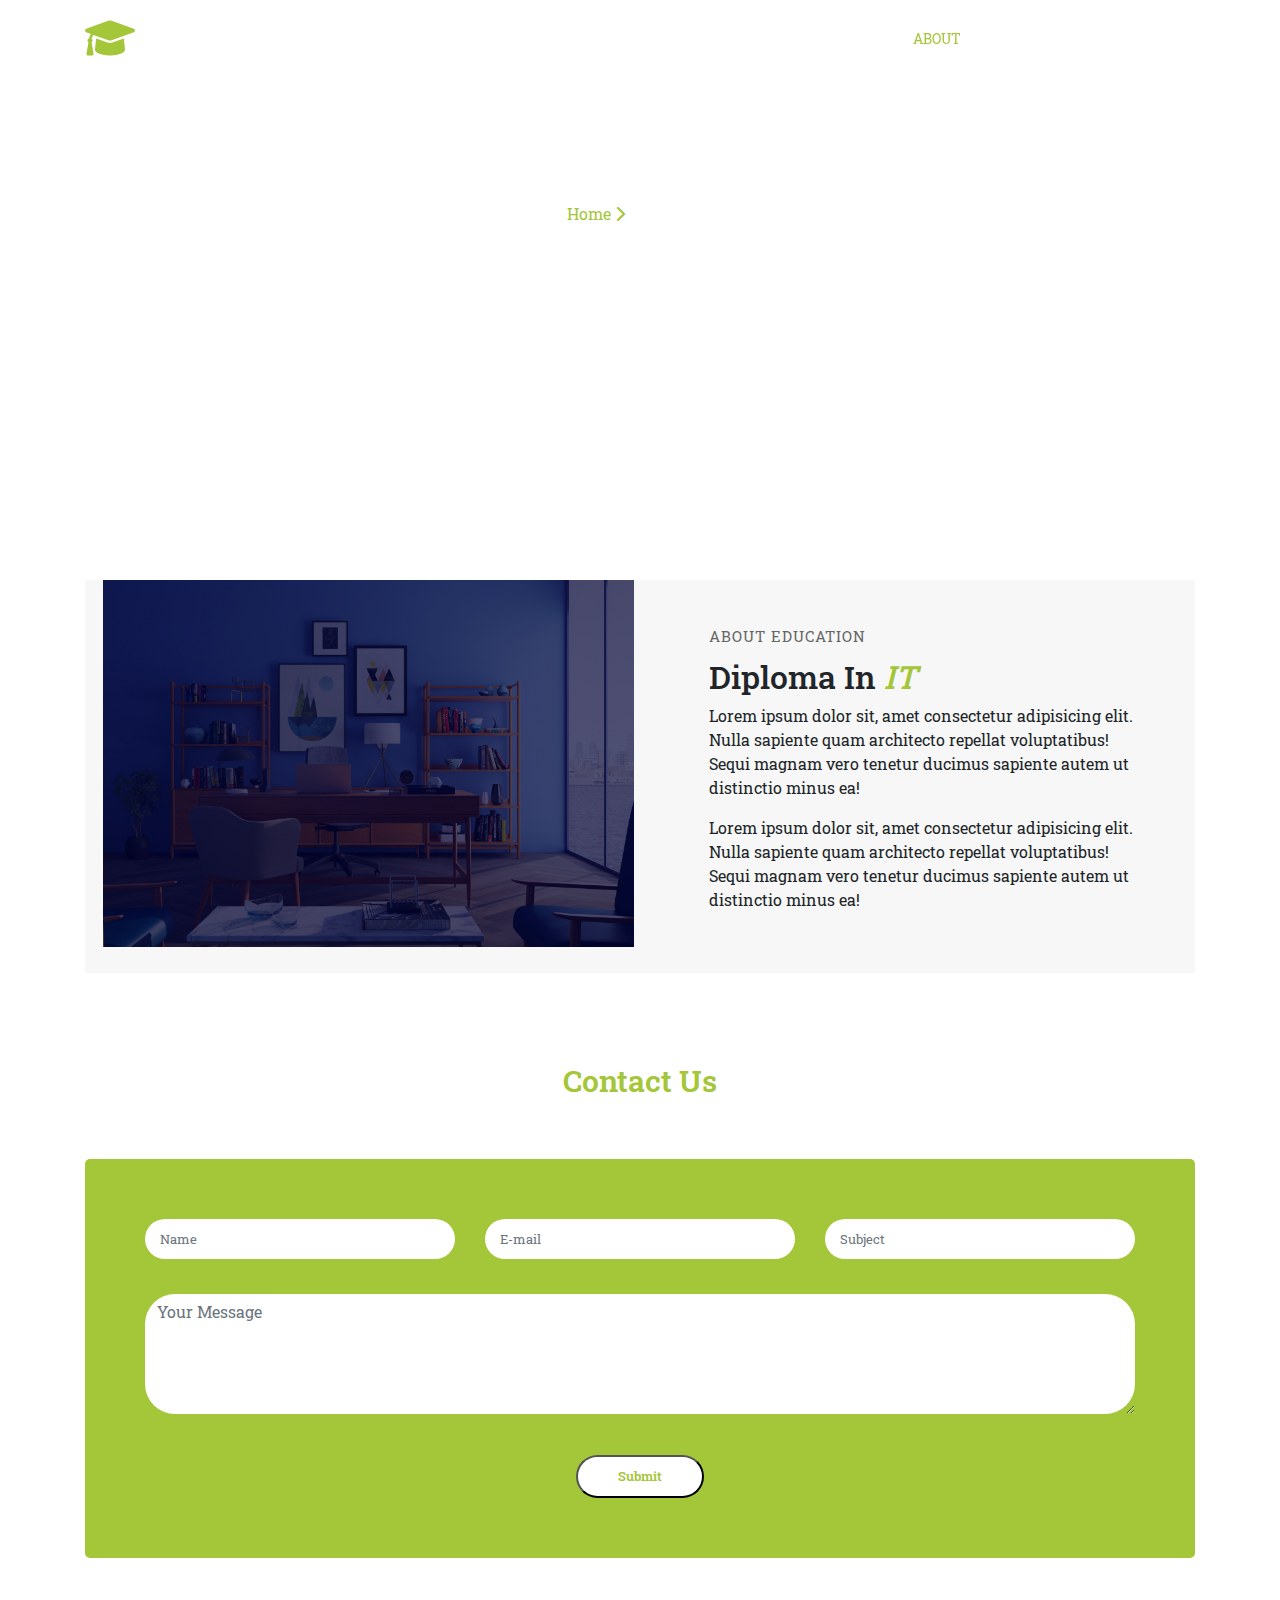
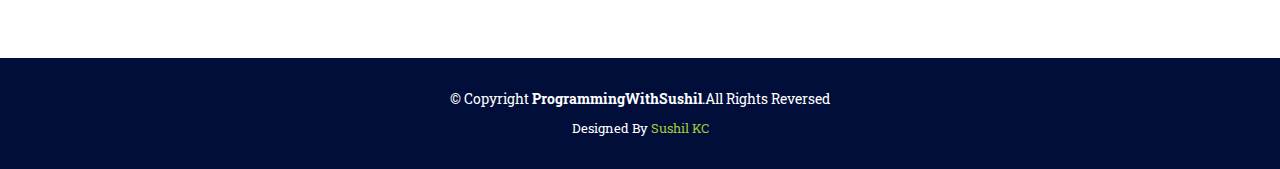
==== about.html @ 9fc65adf "MultipageWebsite" ====
<!DOCTYPE html>
<html lang="en">

<head>
    <meta charset="UTF-8">
    <meta http-equiv="X-UA-Compatible" content="IE=edge">
    <meta name="viewport" content="width=device-width, initial-scale=1.0">
    <title>School Website</title>
    <!--Bootstrap Files-->
    <link rel="stylesheet" href="https://maxcdn.bootstrapcdn.com/bootstrap/4.0.0/css/bootstrap.min.css">

    <!--Fontaswome-->
    <link rel="stylesheet" href="https://cdnjs.cloudflare.com/ajax/libs/font-awesome/6.0.0-beta3/css/all.min.css">

    <!--Custom Css-->
    <link rel="stylesheet" href="./asset/css/style.css">


</head>

<body>
    <!--Nav start-->
    <nav class="navbar header navbar-expand-lg navbar-dark fixed-top">
        <div class="container">
            <div class="brand">
                <a href="index.html"><i class="fas fa-graduation-cap cap-color pr-2 fa-2x"></i>Education</a>

            </div>
            <button class="navbar-toggler" type="button" data-toggle="collapse" data-target="#navbarSupportedContent"
                aria-controls="navbarSupportedContent" aria-expanded="false" aria-label="Toggle navigation">
                <span><i class="fas fa-bars"></i></span>
            </button>
            <div class="collapse navbar-collapse" id="navbarSupportedContent">
                <ul class="navbar-nav ml-auto">
                    <li class="nav-item">
                        <a href="index.html" class="nav-link">Home</a>
                    </li>
                    <li class="nav-item">
                        <a href="about.html" class="nav-link active">About</a>
                    </li>
                    <li class="nav-item">
                        <a href="courses.html" class="nav-link">Courses</a>
                    </li>
                    <li class="nav-item">
                        <a href="contact.html" class="nav-link">Contact</a>
                    </li>
                </ul>

            </div>
    </nav>
    <!--Navbar End-->
    <section class="hero-wrap hero-wrap-2" style="background-image: url(../img/pexels-huseyn-kamaladdin-667838.jpg);">
        <div class="container">
            <div class="row no-gutters  slider-text js-fullheight align-items-center justify-content-center">
                <div class="col-md-9 pb-0 text-center">
                    <p class="breadcrumbs"><span class="mr-2"><a href="index.html">Home <i
                                    class="fa fa-chevron-right"></i></a></span><span class="text-white">About Us<i
                                class="fa fa-chevron-right"></i></span></p>
                    <h1 class="text-white"> About Us</h1>

                </div>
            </div>
        </div>
    </section>

    <!--About-->
    <div class="about">
        <div class="container">
            <div class="row">
                <div class="col-md-12">
                    <div class="more-info-content about-section">
                        <div class="row">
                            <div class="col-md-6">
                                <div class="left-img">
                                    <img class="img-fluid" src="./asset/img/pexels-huseyn-kamaladdin-667838.jpg" alt="">
                                </div>
                            </div>
                            <div class="col-md-6 align-self-center">
                                <div class="right-content">
                                    <span>About Education</span>
                                    <h2>Diploma In <em class="cap-color">IT</em></h2>
                                    <p>Lorem ipsum dolor sit, amet consectetur adipisicing elit. Nulla sapiente quam
                                        architecto repellat voluptatibus! Sequi magnam vero tenetur ducimus sapiente
                                        autem ut distinctio minus ea!</p>
                                    <p>Lorem ipsum dolor sit, amet consectetur adipisicing elit. Nulla sapiente quam
                                        architecto repellat voluptatibus! Sequi magnam vero tenetur ducimus sapiente
                                        autem ut distinctio minus ea!</p>

                                </div>
                            </div>
                        </div>
                    </div>
                </div>
            </div>
        </div>
    </div>
     <!--Contact-->
     <div class="contact">
        <div class="container">
            <div class="row">
                <div class="col-md-12">
                    <div class="section-heading">
                        <h2><em>Contact Us</em></h2>
                    </div>
                </div>
                <div class="col-md-12">
                    <div class="contact-form">
                        <form action="" id="form">
                            <div class="row">
                                <div class="col-lg-4 col-md-12 col-sm-12">
                                    <fieldset>
                                        <input type="text" name="" id="" class="form-control" placeholder="Name">
                                    </fieldset>
                                </div>
                                <div class="col-lg-4 col-md-12 col-sm-12">
                                    <fieldset>
                                        <input type="text" name="" id="" class="form-control" placeholder="E-mail">
                                    </fieldset>
                                </div>
                                <div class="col-lg-4 col-md-12 col-sm-12">
                                    <fieldset>
                                        <input type="text" name="" id="" class="form-control" placeholder="Subject">
                                    </fieldset>
                                </div>
                                <div class="col-lg-12">
                                    <fieldset>
                                        <textarea name="message" rows="6" class="form-control" id="message"
                                            placeholder="Your Message"></textarea>
                                    </fieldset>
                                </div>
                                <div class="col-lg-12">
                                    <fieldset>
                                        <button type="submit" id="form-submit" class="border-button">Submit</button>
                                    </fieldset>
                                </div>
                            </div>
                        </form>
                    </div>
                </div>
            </div>
        </div>
    </div>
    <!--Footer-->
    <footer class="footer">
        <div class="container">
            <div class="copyright">
                &copy; Copyright <strong>ProgrammingWithSushil</strong>.All Rights Reversed
            </div>
            <div class="credits">
                Designed By <a href="">Sushil KC</a>
            </div>
        </div>
    </footer>

    <!--Bootstrap JS Files-->
    <script src="https://code.jquery.com/jquery-3.2.1.slim.min.js"></script>
    <script src="https://cdnjs.cloudflare.com/ajax/libs/popper.js/1.12.9/umd/popper.min.js"></script>
    <script src="https://maxcdn.bootstrapcdn.com/bootstrap/4.0.0/js/bootstrap.min.js"></script>

    <!--Jquery-->
    <script src="https://cdnjs.cloudflare.com/ajax/libs/jquery/3.6.0/jquery.min.js"></script>
    <script>
        $(window).scroll(function () {
            if ($(window).scrollTop()) {
                $('nav').addClass("bg-color");
            } else {
                $('nav').removeClass('bg-color');
            }
        })
    </script>

</body>

</html>
---- asset/css/style.css ----
@import url('https://fonts.googleapis.com/css2?family=Croissant+One&family=Roboto+Slab:wght@100;200;300;400;500;600;700;800;900&display=swap');

/*********************************
Custom Property
*********************************/
* {
    font-family: 'Roboto Slab', serif;
}

a {
    text-decoration: none !important;
    color: #a4c639;
}

/*********************************
Navbar
*********************************/
.brand a {
    color: #fff !important;
    font-size: 20px;
    font-weight: 500;
    padding-top: 20px;
    padding-bottom: 20px;
}

.navbar-toggler {
    border: none !important;
    padding: none !important;
}

.nav-link {
    padding-top: 20px;
    padding-bottom: 20px;
    padding-right: 30px !important;
    color: #fff !important;
    text-transform: uppercase;
    font-size: 14px;
    font-weight: 400;
}

.nav-link:hover {
    color: #a4c639 !important;
}

.cap-color, .active {
    color: #a4c639 !important;
}

/*********************************
Hero
*********************************/
.hero .hero-img img {
    height: 100vh !important;
    width: 100vw !important;
    background-size: cover;
    background-position: center;
}

.carousel-caption {
    display: table;
    position: absolute;
    width: 70%;
    top: 35%;
    transform: translateX(-50%, -50%);
}

.carousel-caption h1 {
    font-size: 55px;
    font-weight: 600;
    text-align: center;
    letter-spacing: 1px;
}

.carousel-caption a {
    color: #fff;
    border: 1px solid #a4c639;
    text-decoration: none;
    background: transparent;
    text-transform: capitalize;
    border-radius: 50px;
    padding: 10px 50px;

    margin-top: 20px;

}

.bg-color {
    background-color: #010e3a !important;
}

@media(max-width: 1080px) {
    .nav-link {
        align-items: center !important;
        text-align: center !important;
    }
}

@media(max-width: 768px) {
    .carousel-caption h1 {
        font-size: 30px;
    }

    .carousel-caption h5 {
        font-size: 15px;
    }

    nav {
        background-color: #010e3a !important;
    }

    .nav-link {
        padding-top: 20px;
        padding-bottom: 20px;
    }

    .carousel-caption a {
        padding: 8px 30px;
        font-size: 12px;
        margin-top: 20px;
    }
}

/*********************************
About
*********************************/
.about {
    margin-top: 80px;
    margin-bottom: 40px;
}

.about .left-img img {
    width: 100%;
    overflow: hidden;
}

.about .more-info-content {
    background: #f7f7f7;
    padding-left: 18px;
}

.about .right-content {
    padding: 45px 45px 45px 45px;
}

.about .right-content span {
    text-transform: uppercase;
    font-size: 15px;
    color: #666;
    letter-spacing: 1px;
    margin-bottom: 10px;
    display: block;
}

/*********************************
Courses
*********************************/
.section-heading {
    text-align: center;
    margin-bottom: 60px;
    margin-top: 50px;
}

.section-heading h2 {
    font-size: 30px;
    font-weight: 600;
    color: #1e1e1e;
}

.section-heading em {
    font-style: normal;
    color: #a4c639;
}

.section-heading span {
    display: block;
    margin-top: 15px;
    text-transform: uppercase;
    font-size: 15px;
    color: #666;
    letter-spacing: 1px;
}

.courses {
    margin-top: 50px;
}

.course-item img {
    width: 100%;
    height: 250px !important;
    overflow: hidden;
}

.course-item .down-content {
    background: #f7f7f7;
    padding: 30px;
}

.course-item .down-content h4 {
    font-size: 20px;
    font-weight: 700;
    letter-spacing: .25px;
    margin-top: 10px !important;
    margin-bottom: 15px;
}

.course-item .down-content p {
    margin-bottom: 20px;
}

/*********************************
Contact
*********************************/
.contact {
    margin-top: 40px;
    padding-bottom: 100px;
}

.contact .contact-form {
    background-color: #a4c639;
    padding: 60px;
    border-radius: 5px;
    text-align: center;
}

.contact .contact-form input {
    border-radius: 20px;
    height: 4opx;
    line-height: 40px;
    display: inline-block;
    padding: 0px 15px;
    color: #6a6a6a;
    font-size: 13px;
    text-transform: none;
    box-shadow: none;
    border: none;
    margin-bottom: 35px;
}

.contact .contact-form textarea {
    border-radius: 30px;
    height: 120px;
    min-height: 12px;
    max-height: 200px;
    display: inline-block;
    box-shadow: none;
    border: none;
    margin-bottom: 35px;
}

.border-button {
    background-color: #fff;
    color: #a4c639;
    font-size: 13px;
    text-transform: capitalize;
    font-weight: 600;
    border-radius: 30px;
    display: inline-block;
    transition: all .3s;
    outline: none;
    cursor: pointer;
    box-shadow: none;
    text-shadow: none;
    padding: 10px 40px;
}

.border-button:hover {
    background-color: #a4c639;
    color: #fff;
}

/***************************
Footer
****************************/
.footer {
    background-color: #010e3a;
    padding: 30px 0;
    color: #fff;
    font-size: 14px;
}

.footer .copyright {
    text-align: center;
}

.footer .credits {
    padding-top: 10px;
    text-align: center;
    font-size: 13px;
    color: #fff;
}

/************************
About
*************************/
.hero-wrap {
    width: 100%;
    height: 850px;
    position: absolute;
    background-size: cover;
    background-repeat: no-repeat;
    background-position: top center;
    position: absolute;
    z-index: 0;
    top: 0;
    left: 0;
    right: 0;
    bottom: 0;
}

@media(max-width: 990px) {
    .hero-wrap {
        background-position: top center !important;
    }
}

@media(max-width: 768px) {

    .about-section .left-img img {
        margin-top: 4rem !important;
    }

}

.hero-wrap.hero-wrap-2 {
    height: 500px !important;
    position: relative !important;
    width: 100%;
}

.hero-wrap.hero-wrap-2 .slider-text {
    height: 500px !important;
}

/*****************************
Courses
******************************/
.services-2{
    width: 100%;
    margin-bottom: 20px;
}
.services-2 .icon{
    width: 70px!important;
    height: 60px;
    border-radius: 50%;
    background: #010e3a;
    box-shadow: 0px 10px 30px -4px rgba(0,0,0,0.14);
}
.services-2 .icon span{
    font-size: 10px;
    margin-right: 1rem;
    color: #fff;
}
.img-video img{
    height: 90vh;
}
/*****************************
Contact US
******************************/

.contact-info p a{
    color: #010e3a;
}
.contact-info p span{
    display: block;
    
    font-style: 18px;
    font-weight: 600;
    color: #000;

}
.contact-info .icon span{
    font-style: 20px;
}
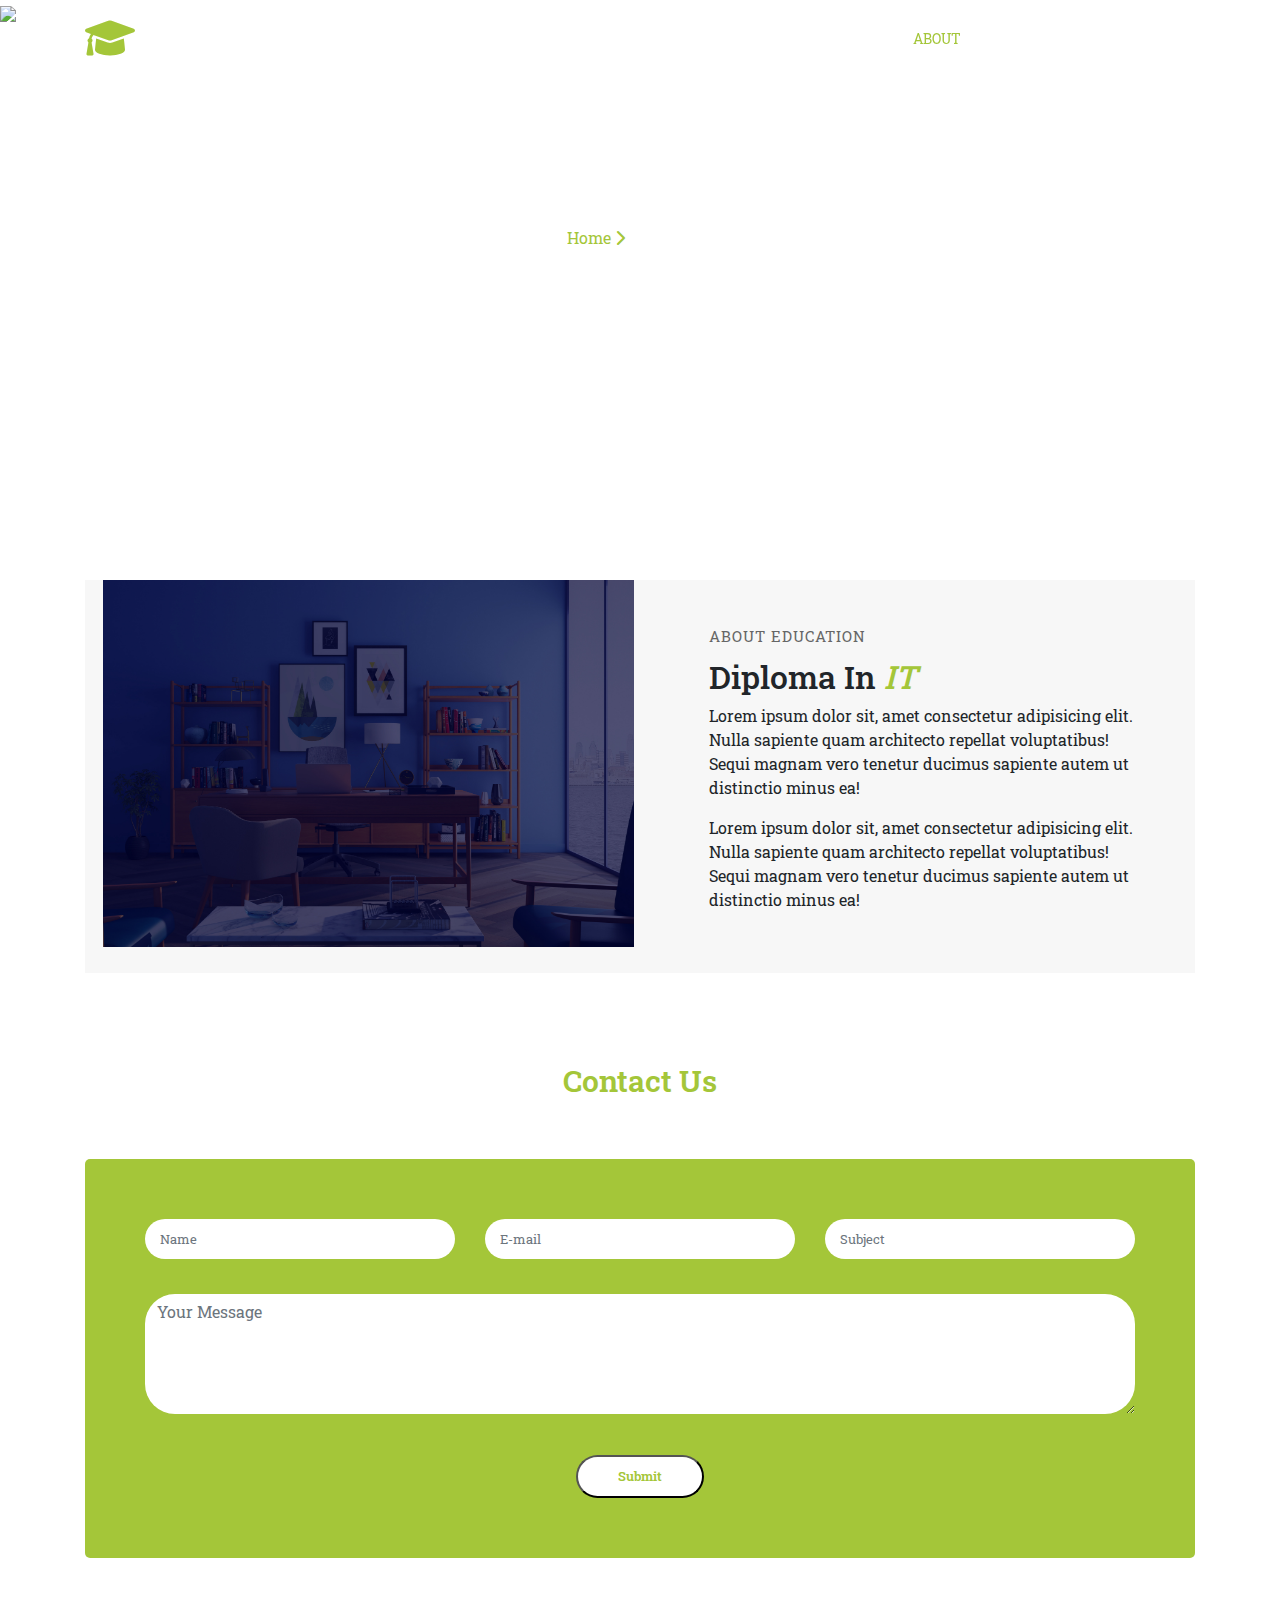
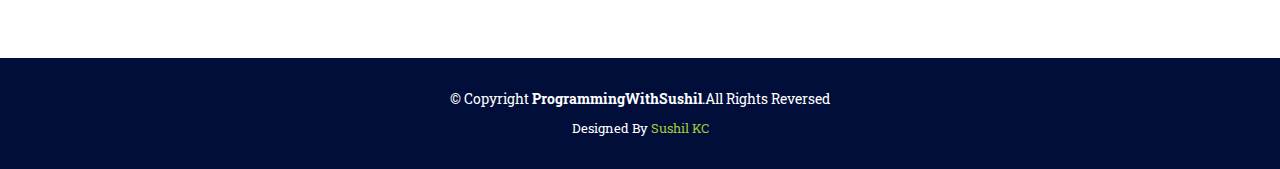
==== commit dde3b6f9: "Save" ====
--- a/about.html
+++ b/about.html
@@ -49,7 +49,8 @@
             </div>
     </nav>
     <!--Navbar End-->
-    <section class="hero-wrap hero-wrap-2" style="background-image: url(../img/pexels-huseyn-kamaladdin-667838.jpg);">
+    <section class="hero-wrap hero-wrap-2">
+        <img src="../img/pexels-huseyn-kamaladdin-667838.jpg">
         <div class="container">
             <div class="row no-gutters  slider-text js-fullheight align-items-center justify-content-center">
                 <div class="col-md-9 pb-0 text-center">
@@ -171,4 +172,4 @@
 
 </body>
 
-</html>+</html>
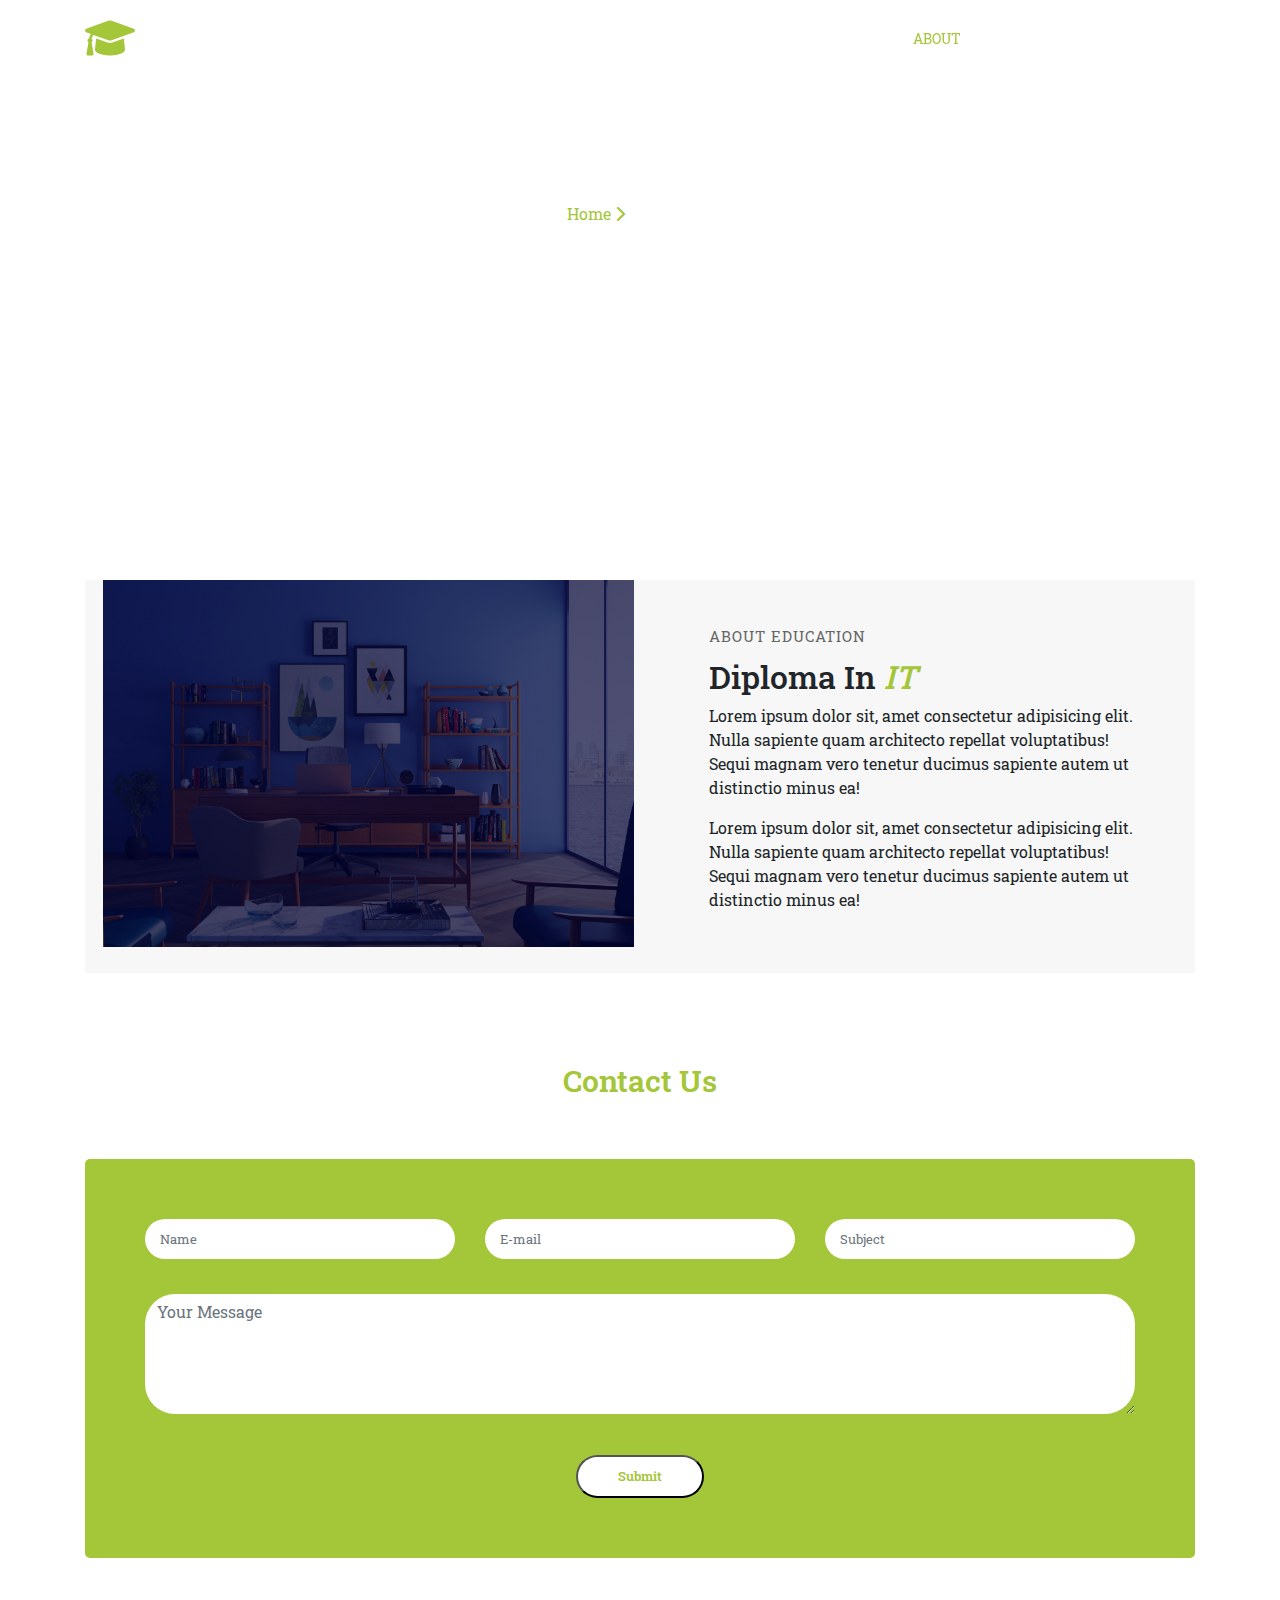
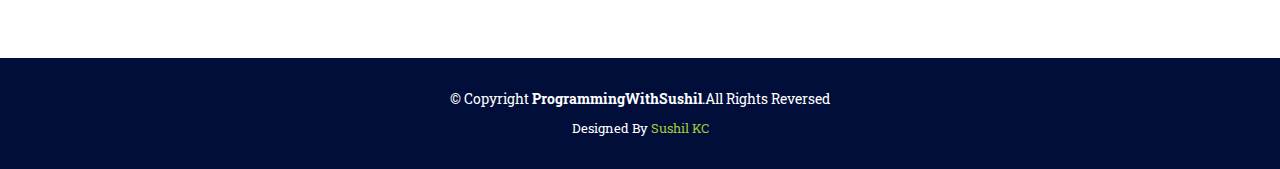
==== commit 8c79ab6b: "changes" ====
--- a/about.html
+++ b/about.html
@@ -49,8 +49,8 @@
             </div>
     </nav>
     <!--Navbar End-->
-    <section class="hero-wrap hero-wrap-2">
-        <img src="../img/pexels-huseyn-kamaladdin-667838.jpg">
+    <section class="hero-wrap hero-wrap-2" style="background: url("../img/pexels-huseyn-kamaladdin-667838.jpg");">
+        
         <div class="container">
             <div class="row no-gutters  slider-text js-fullheight align-items-center justify-content-center">
                 <div class="col-md-9 pb-0 text-center">
--- a/asset/css/style.css
+++ b/asset/css/style.css
@@ -330,6 +330,11 @@
 .hero-wrap.hero-wrap-2 .slider-text {
     height: 500px !important;
 }
+.hero-wrap img{
+    height: 500px!important;
+    width: 100%;
+    position: relative;
+}
 
 /*****************************
 Courses
